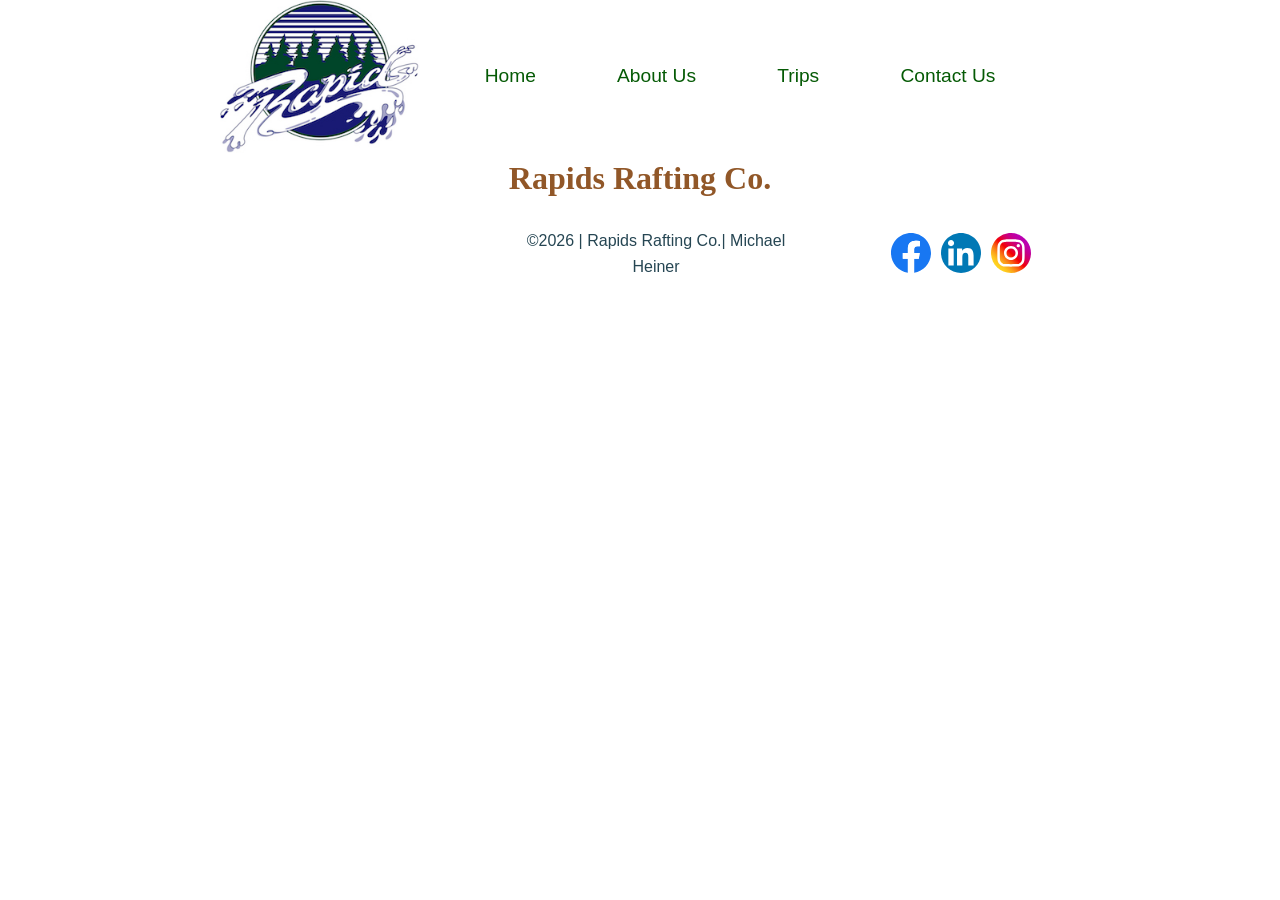
==== wwr/index.html @ 12aee29b "getting ready for the home page and the trips page" ====
<!DOCTYPE html>
<html lang="en">

<head>
    <meta charset="UTF-8">
    <meta name="viewport" content="width=device-width, initial-scale=1.0">
    <title>Contact Us | Rapids Rafting co.</title>
    <link rel="stylesheet" href="styles/rafting.css">
    <meta name="description"
        content="This is the Contact Us page of the Rapids Rafting Co. website, it contains details for customers to contact the company.">

    <meta name="author" content="Michael Heiner">

</head>

<body>
    <header>
        <img src="images/z-rapids-trees.jpg" alt="Rapids Logo">
        <nav>
            <ul class="navigation">
                <li><a href="index.html">Home</a></li>
                <li><a href="about.html">About Us</a></li>
                <li><a href="trips.html">Trips</a></li>
                <li><a href="contact.html">Contact Us</a></li>
            </ul>
        </nav>
    </header>
    <main>
        <h1>Rapids Rafting Co.</h1>
    </main>
    <footer>
        <nav class="socialmedia">
            <a href="https://facebook.com">
                <img src="images/facebook.svg" alt="*Facebook Icon" width="80">
            </a>
            <a href="https://linkedin.com">
                <img src="images/linkedin.svg" alt="*Linkedin Icon" width="80">
            </a>
            <a href="https://instagram.com">
                <img src="images/instagram.svg" alt="*Instagram Icon" width="80">
            </a>
        </nav>
        <p>©2026 | Rapids Rafting Co.| Michael Heiner</p>
    </footer>
</body>

</html>
---- wwr/styles/rafting.css ----
/* 1. Variables */
:root {
    --primary-color: #055a05;
    --secondary-color: #915728;
    --accent1-color: #264653;
    --accent2-color: #e9c46a;
    --heading-font: "Times New Roman", "Georgia", serif;
    --body-font: Arial, Helvetica, sans-serif;
    /* Fixed 'Ariel' spelling */
}

/* 2. Reset */
* {
    margin: 0;
    padding: 0;
    box-sizing: border-box;
}

/* 3. Base Elements */
body {
    font-family: var(--body-font);
    color: var(--accent1-color);
    line-height: 1.6;
}

h1,
h2 {
    font-family: var(--heading-font);
    color: var(--secondary-color);
}

nav,
p,
section,
article {
    margin: 16px;
    padding: 8px;
}

/* 4. Layout Containers */
header {
    margin: 1rem auto;
    display: grid;
    grid-template-columns: 200px 1fr;
    align-items: center;

}

header img {
    width: 200px;
    height: auto;
}

.navigation {
    display: flex;
    list-style: none;
}

.navigation li {
    flex: 1 1 auto;
}

.navigation a {
    display: block;
    color: var(--primary-color);
    padding: 20px;
    text-decoration: none;
    font-size: 1.2rem;
}

.navigation a:hover {
    color: var(--secondary-color);
    text-decoration: underline;
}


header,
main,
footer {
    width: 840px;
    margin: 0 auto;
    text-align: center;
}

/* 5. Hero Component */
.hero {
    position: relative;
}

.hero img {
    display: block;
    width: 100%;
    height: auto;
}

.hero h1 {
    position: absolute;
    top: 20px;
    width: 100%;
    padding: 16px;
    text-align: center;
    opacity: 0.7;
    background-color: var(--primary-color);
    color: #fff;
}

.hero article {
    position: absolute;
    bottom: 20px;
    padding: 5px;
    background-color: var(--accent1-color);
    opacity: 0.8;
    font-family: var(--body-font);
    color: var(--accent2-color);
}

.hero article img {
    float: right;
    width: 125px;
    border: 2px solid #264653;
    box-shadow: 0 0 12px rgba(0, 0, 0, 0.5);
    margin: 2rem;
}

.history {
    display: grid;
    grid-template-columns: 2fr 1fr 2fr;
    gap: 10px;
    align-items: center;
}

.history h2 {
    grid-column: 1/4;
}

.history p {
    margin: 2rem;
}

.history img {
    width: 100%;
    height: auto;
    border: 2px solid #264653;
    box-shadow: 0 0 12px rgba(0, 0, 0, 0.5);
}

.adventure {
    display: grid;
    grid-template-columns: 1fr 1fr 1fr 1fr 1fr;
    gap: 2rem;
}

.adventure h2 {
    grid-column: 1/6;
}

.adventure img {
    width: 100%;
    height: auto;
    border: 2px solid #264653;
    box-shadow: 0 0 12px rgba(0, 0, 0, 0.5);
}

/* 6. Social Media */
footer {
    display: grid;
    grid-template-columns: repeat(3, 1fr);
}

.socialmedia {
    grid-column: 3/4;
    grid-row: 1/2;
    display: flex;
    justify-content: right;
}

.socialmedia a {
    text-decoration: none;
    text-align: center;
}

.socialmedia a img {
    width: 50px;
    padding: 5px;
}

footer p {
    grid-column: 2/3;
    grid-row: 1/2;
    width: 100%;
    text-align: center;

}

/* 7. Contact Info */
.contact-info {
    line-height: 1.4;
}

address {
    font-style: normal;
}

.contact-flex {
    display: flex;
    gap: 5px;
    margin-top: 5px;
    align-items: flex-start;
}

.map,
.contact-form {
    flex: 1;
}

form {
    display: grid;
    grid-template-columns: 120px 1fr;
    gap: 15px;
    align-items: center;
}

textarea,
fieldset,
button {
    grid-column: 1 / span 2;
}

input[type=text],
input[type="email"] {
    padding: 8px;
    width: 100%;
}

label {
    text-align: left;
    align-self: start;

}

input,
textarea,
button {
    padding: 5px;
    font-size: 1rem;
}

fieldset {
    display: grid;
    gap: .5rem;
    margin: .25rem;
    border: none;
    padding: .25em;
}

fieldset label {
    display: block;
    text-align: left;
}
.checkbox-label {
    grid-column: 1 / span 2;
    display: flex;     
    align-items: center; 
    gap: 10px;
}

button {
    background-color: var(--primary-color);
    color: #fff;
    border: none;
    cursor: pointer;
}

button:hover {
    background-color: var(--accent1-color);
}

.map iframe {
    width: 100%;
    border: none;
    height: 400px;
    box-shadow: 0 0 5px var(--accent1-color);
}
/* 8. Meet our Team */
.employee-grid {
    display: grid;
    grid-template-columns: repeat(3, 1fr);
    gap: 20px;
    margin: 20px;
    padding: 2rem;
    background-color: var(--accent2-color);
    border: 3px solid var(--primary-color);
}

.employee-grid img {
    width: 100%;
    height: auto;
    border: 2px solid var(--secondary-color);
    box-shadow: 0 0 5px var(--secondary-color);
}
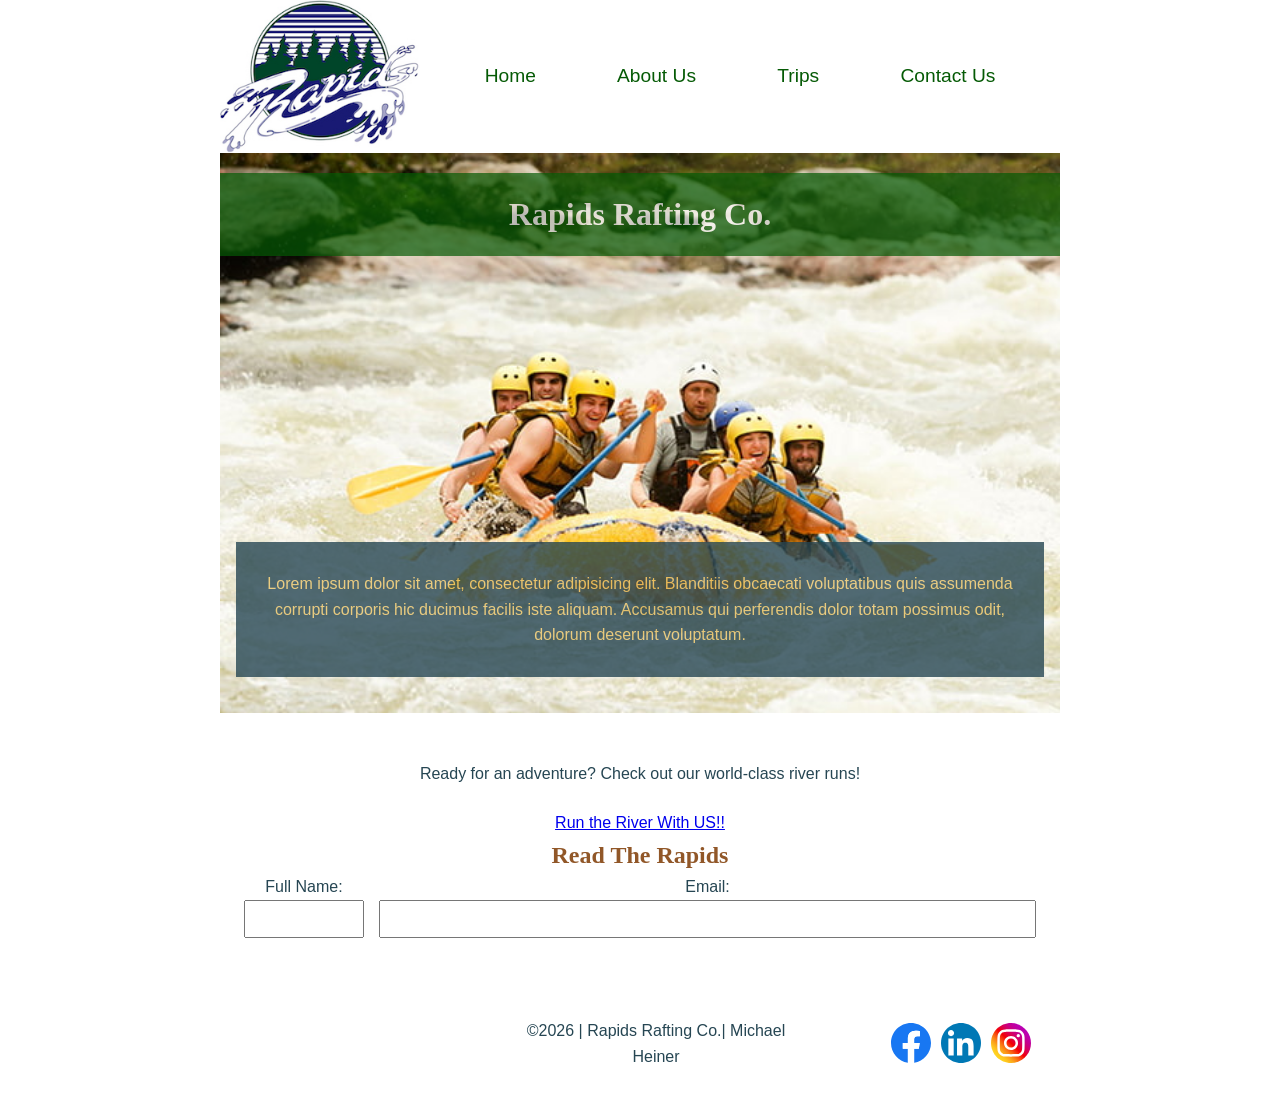
==== commit 339c8a66: "home page" ====
--- a/wwr/index.html
+++ b/wwr/index.html
@@ -4,10 +4,10 @@
 <head>
     <meta charset="UTF-8">
     <meta name="viewport" content="width=device-width, initial-scale=1.0">
-    <title>Contact Us | Rapids Rafting co.</title>
+    <title>Home | Rapids Rafting co.</title>
     <link rel="stylesheet" href="styles/rafting.css">
     <meta name="description"
-        content="This is the Contact Us page of the Rapids Rafting Co. website, it contains details for customers to contact the company.">
+        content="This is the Home page of the Rapids Rafting Co. website, it contains information to introduce customer to thecompany.">
 
     <meta name="author" content="Michael Heiner">
 
@@ -26,7 +26,33 @@
         </nav>
     </header>
     <main>
-        <h1>Rapids Rafting Co.</h1>
+        <div class="hero">
+            <img src="images/rafting4.jpg" alt="Rafting In Rapids">
+            <h1>Rapids Rafting Co.</h1>
+            <article>
+                <p>Lorem ipsum dolor sit amet, consectetur adipisicing elit. Blanditiis obcaecati voluptatibus quis
+                    assumenda corrupti corporis hic ducimus facilis iste aliquam. Accusamus qui perferendis dolor totam
+                    possimus odit, dolorum deserunt voluptatum.</p>
+            </article>
+        </div>
+        <section class="action-area">
+            <p>Ready for an adventure? Check out our world-class river runs!</p>
+            <a href="trips.html" class="cta-button">Run the River With US!!</a>
+            <div class="newsletter">
+                <h2>Read The Rapids</h2>
+            </div>
+            <form>
+                <div class="form-item-name">
+                    <label for="fullname">Full Name:</label>
+                    <input type="text" id="fullname" name="fullname" required>
+                </div>
+                <div class="form-item column2">
+                    <label for="useremail">Email:</label>
+                    <input type="email" id="useremail" name="useremail" required>
+                </div>
+            </form>
+        </section>
+        <section></section>
     </main>
     <footer>
         <nav class="socialmedia">
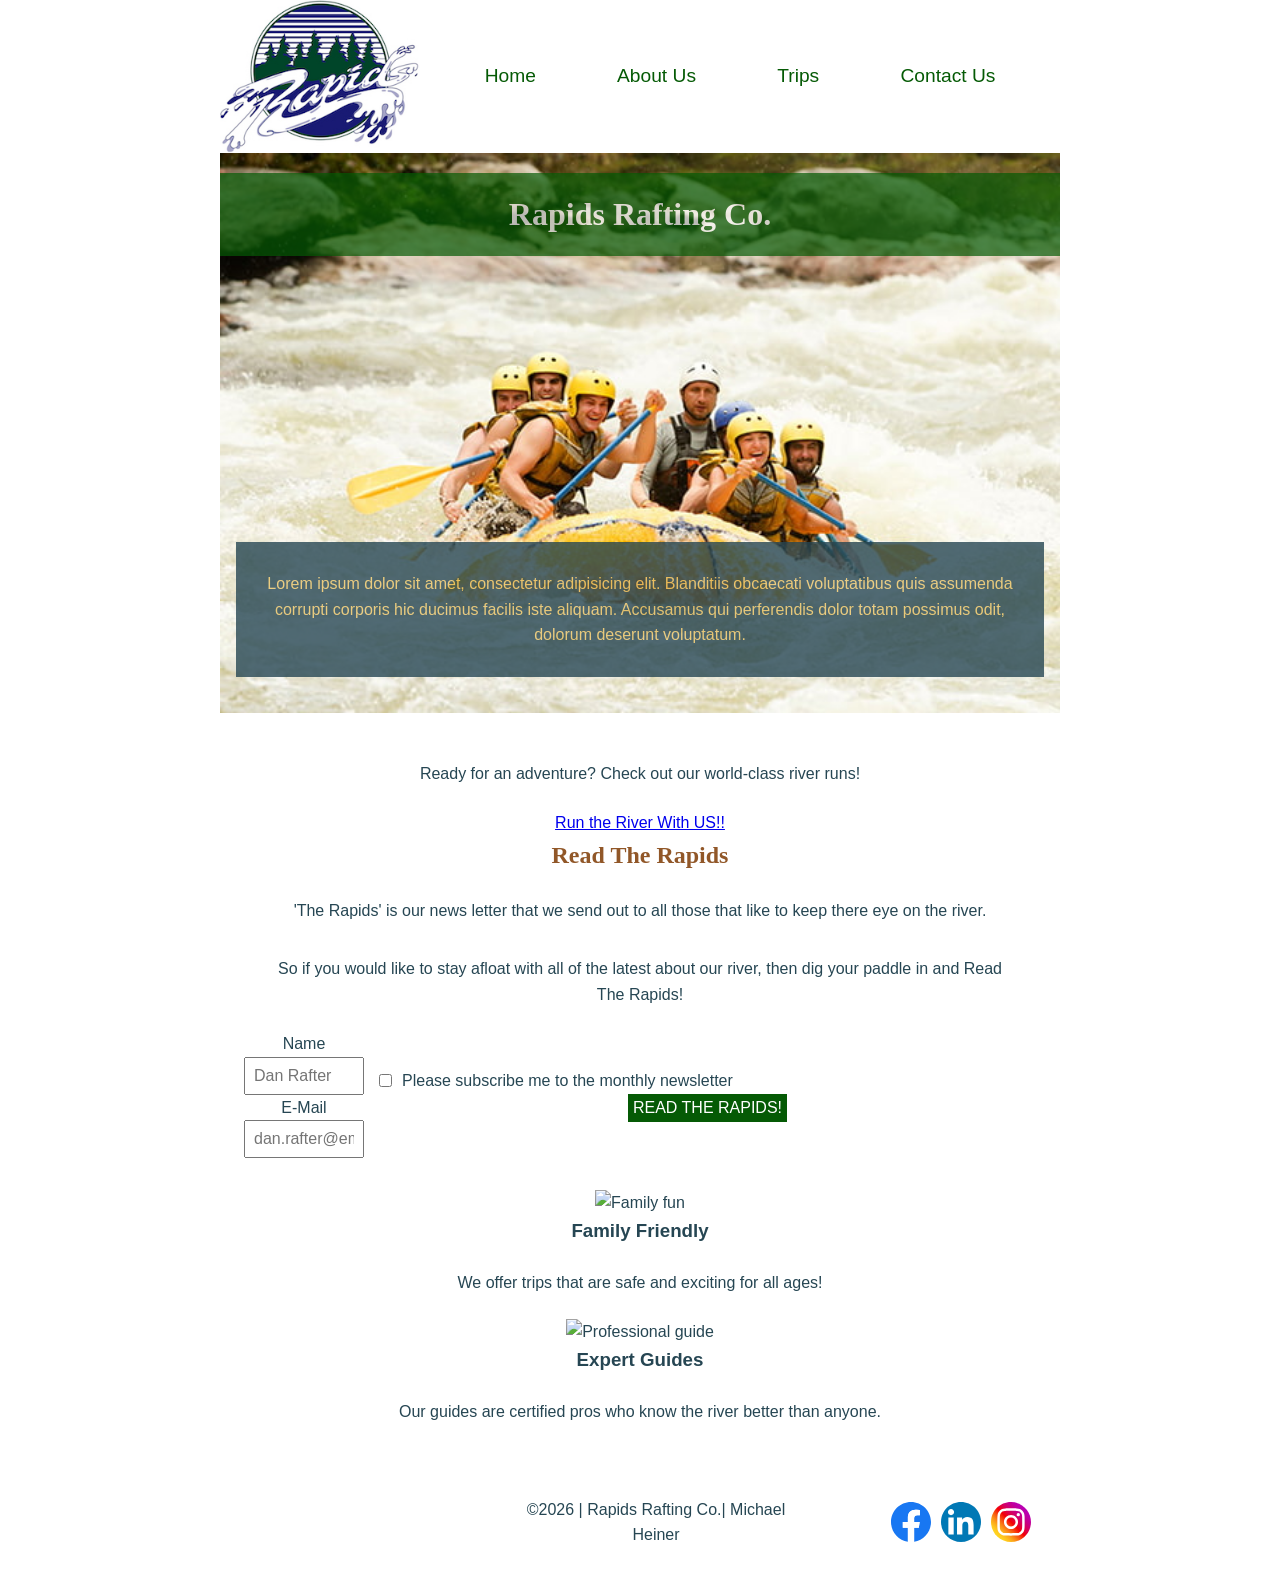
==== commit 38560814: "added to home page" ====
--- a/wwr/index.html
+++ b/wwr/index.html
@@ -40,19 +40,40 @@
             <a href="trips.html" class="cta-button">Run the River With US!!</a>
             <div class="newsletter">
                 <h2>Read The Rapids</h2>
+                <p>'The Rapids' is our news letter that we send out to all those that like to keep there eye on the
+                    river.</p>
+                <p>So if you would like to stay afloat with all of the latest about our river, then dig your paddle in
+                    and Read The Rapids!</p>
             </div>
             <form>
-                <div class="form-item-name">
-                    <label for="fullname">Full Name:</label>
-                    <input type="text" id="fullname" name="fullname" required>
+                <div>
+                    <label for="user-name">Name</label>
+                    <input type="text" id="user-name" name="user-name" placeholder="Dan Rafter">
+                    <label for="user-email">E-Mail</label>
+                    <input type="email" id="user-email" name="user-email" placeholder="dan.rafter@email.com">
                 </div>
-                <div class="form-item column2">
-                    <label for="useremail">Email:</label>
-                    <input type="email" id="useremail" name="useremail" required>
+                <div>
+                    <label for="subscribe" class="checkbox-label">
+                        <input type="checkbox" id="subscribe" name="subscribe" value="yes"> Please subscribe me to the
+                        monthly
+                        newsletter
+                    </label>
+                    <button type="submit">READ THE RAPIDS!</button>
                 </div>
             </form>
         </section>
-        <section></section>
+        <section class="home-grid">
+            <div class="grid-item">
+                <img src="images/" alt="Family fun">
+                <h3>Family Friendly</h3>
+                <p>We offer trips that are safe and exciting for all ages!</p>
+            </div>
+            <div class="grid-item">
+                <img src="images/" alt="Professional guide">
+                <h3>Expert Guides</h3>
+                <p>Our guides are certified pros who know the river better than anyone.</p>
+            </div>
+        </section>
     </main>
     <footer>
         <nav class="socialmedia">
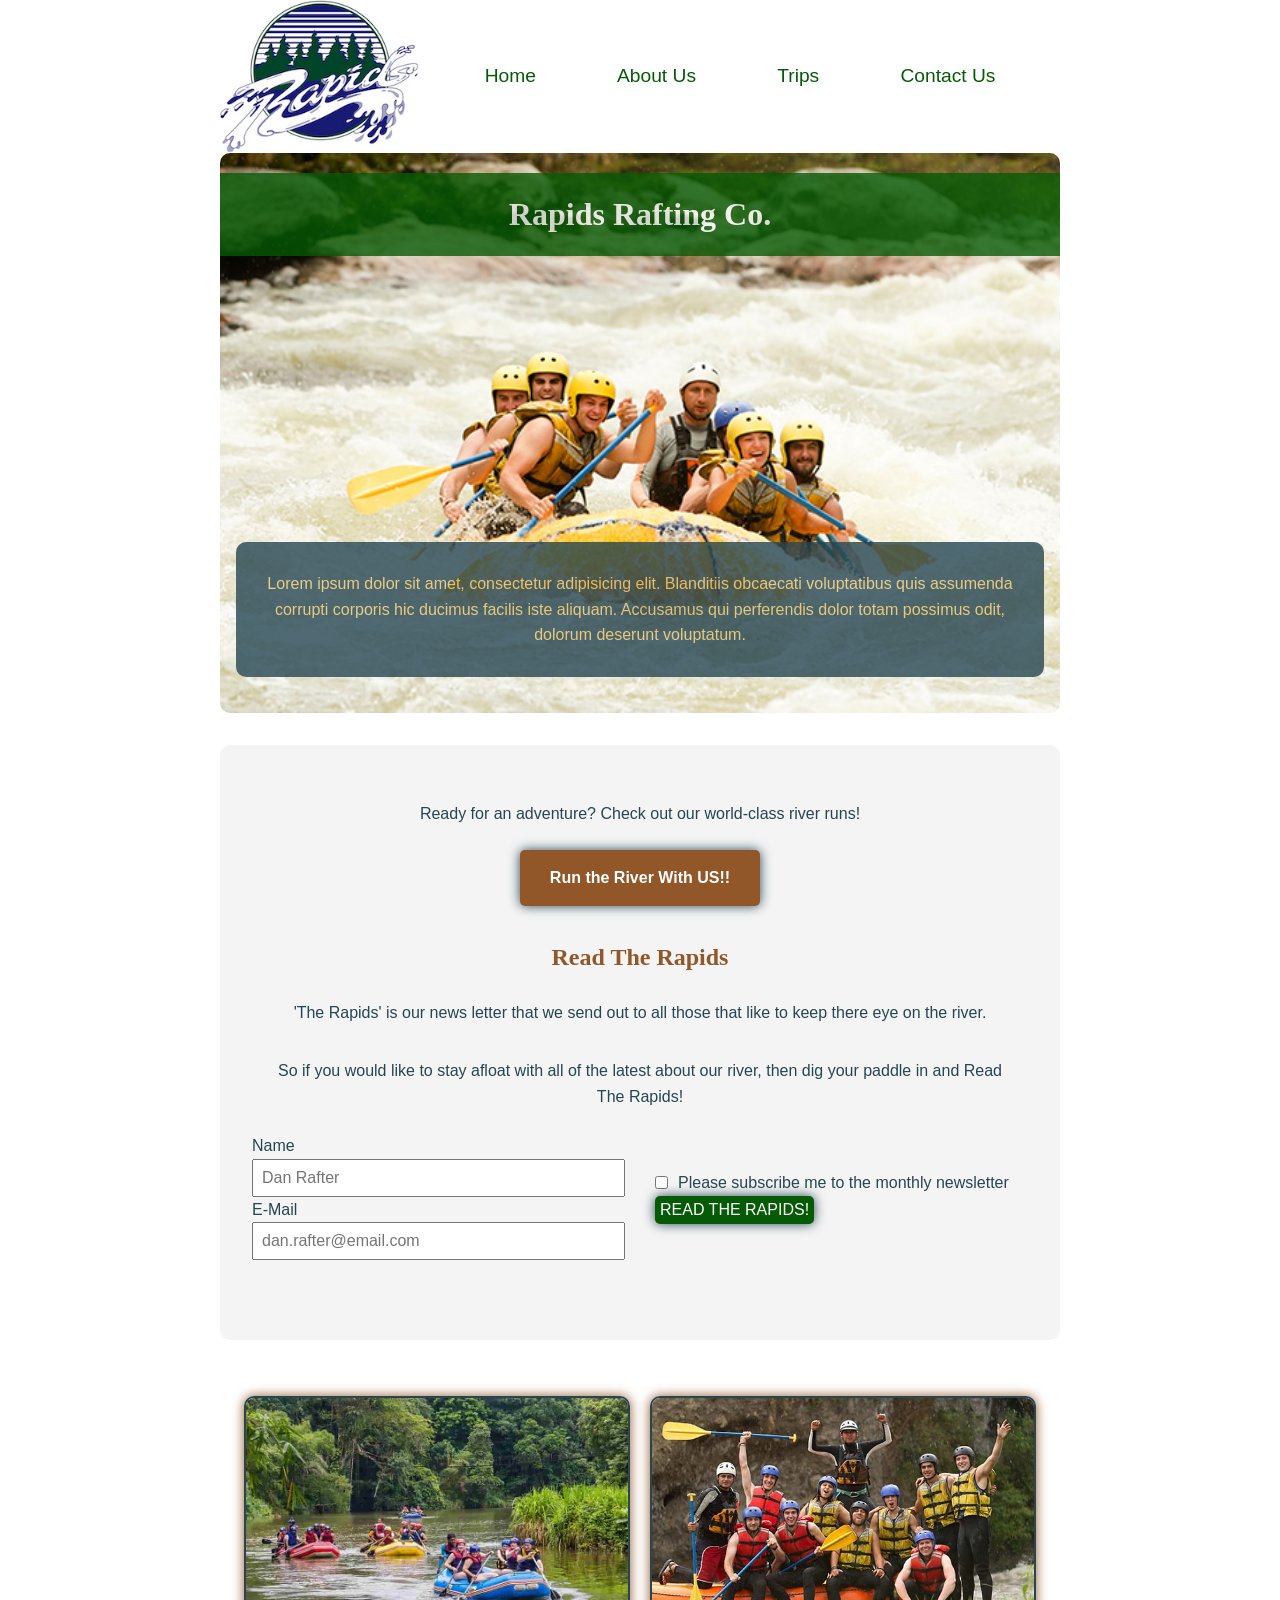
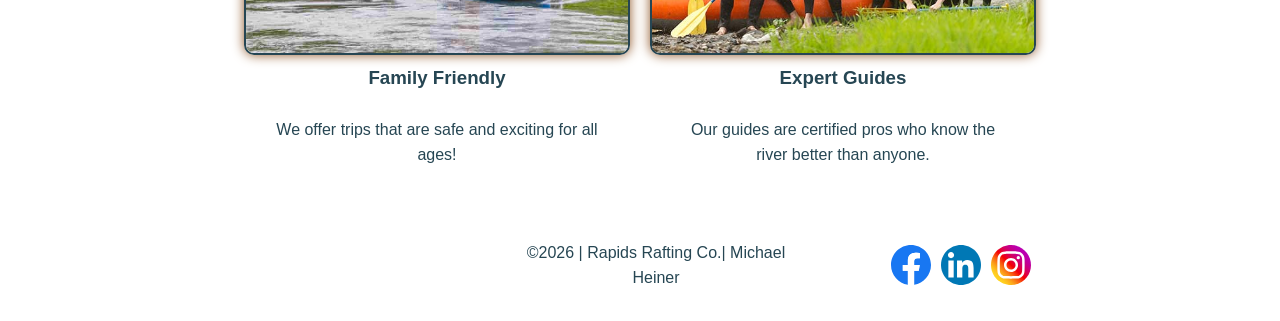
==== commit 6e14d820: "almost finished" ====
--- a/wwr/index.html
+++ b/wwr/index.html
@@ -27,7 +27,7 @@
     </header>
     <main>
         <div class="hero">
-            <img src="images/rafting4.jpg" alt="Rafting In Rapids">
+            <img src="images/green-rock.jpg" alt="Rafting In Rapids">
             <h1>Rapids Rafting Co.</h1>
             <article>
                 <p>Lorem ipsum dolor sit amet, consectetur adipisicing elit. Blanditiis obcaecati voluptatibus quis
@@ -64,12 +64,12 @@
         </section>
         <section class="home-grid">
             <div class="grid-item">
-                <img src="images/" alt="Family fun">
+                <img src="images/rafting15.jpg" alt="Family fun">
                 <h3>Family Friendly</h3>
                 <p>We offer trips that are safe and exciting for all ages!</p>
             </div>
             <div class="grid-item">
-                <img src="images/" alt="Professional guide">
+                <img src="images/rafting59_600.jpg" alt="Professional guides standing in front of a raft.">
                 <h3>Expert Guides</h3>
                 <p>Our guides are certified pros who know the river better than anyone.</p>
             </div>
--- a/wwr/styles/rafting.css
+++ b/wwr/styles/rafting.css
@@ -91,6 +91,7 @@
     display: block;
     width: 100%;
     height: auto;
+    border-radius: 10px;
 }
 
 .hero h1 {
@@ -99,7 +100,7 @@
     width: 100%;
     padding: 16px;
     text-align: center;
-    opacity: 0.7;
+    opacity: 0.79;
     background-color: var(--primary-color);
     color: #fff;
 }
@@ -112,6 +113,7 @@
     opacity: 0.8;
     font-family: var(--body-font);
     color: var(--accent2-color);
+    border-radius: 10px;
 }
 
 .hero article img {
@@ -142,6 +144,7 @@
     height: auto;
     border: 2px solid #264653;
     box-shadow: 0 0 12px rgba(0, 0, 0, 0.5);
+    border-radius: 5px;
 }
 
 .adventure {
@@ -159,6 +162,7 @@
     height: auto;
     border: 2px solid #264653;
     box-shadow: 0 0 12px rgba(0, 0, 0, 0.5);
+    border-radius: 5px;
 }
 
 /* 6. Social Media */
@@ -257,10 +261,11 @@
     display: block;
     text-align: left;
 }
+
 .checkbox-label {
     grid-column: 1 / span 2;
-    display: flex;     
-    align-items: center; 
+    display: flex;
+    align-items: center;
     gap: 10px;
 }
 
@@ -269,6 +274,9 @@
     color: #fff;
     border: none;
     cursor: pointer;
+    box-shadow: 0 0 12px var(--accent1-color);
+    border-radius: 5px;
+
 }
 
 button:hover {
@@ -279,8 +287,10 @@
     width: 100%;
     border: none;
     height: 400px;
-    box-shadow: 0 0 5px var(--accent1-color);
-}
+    box-shadow: 0 0 12px var(--accent1-color);
+    border-radius: 10px;
+}
+
 /* 8. Meet our Team */
 .employee-grid {
     display: grid;
@@ -290,11 +300,103 @@
     padding: 2rem;
     background-color: var(--accent2-color);
     border: 3px solid var(--primary-color);
+    border-radius: 10px;
+
 }
 
 .employee-grid img {
     width: 100%;
     height: auto;
     border: 2px solid var(--secondary-color);
-    box-shadow: 0 0 5px var(--secondary-color);
+    box-shadow: 0 0 12px var(--secondary-color);
+    border-radius: 10px;
+
+}
+
+/* 9. Home Grid */
+.home-grid {
+    display: grid;
+    grid-template-columns: 1fr 1fr;
+    gap: 20px;
+    margin-top: 3rem;
+}
+
+.home-grid .grid-item img {
+    width: 100%;
+    height: auto;
+    border: 2px solid var(--accent1-color);
+    box-shadow: 0 0 12px var(--secondary-color);
+    border-radius: 10px;
+
+}
+
+.action-area {
+    background-color: #f4f4f4;
+    padding: 2rem;
+    margin: 2rem 0;
+    border-radius: 10px;
+}
+.action-area form{
+    display: grid;
+    grid-template-columns: 1fr 1fr;
+    gap: 30px;
+    text-align: left;
+    margin-bottom: 3rem;
+    align-items: center;
+}
+.cta-button {
+    display: inline-block;
+    padding: 15px 30px;
+    background-color: var(--secondary-color);
+    color: white;
+    text-decoration: none;
+    font-weight: bold;
+    margin-bottom: 2rem;
+    box-shadow: 0 0 12px var(--accent1-color);
+    border-radius: 5px;
+}
+.cta-button:hover {
+    background-color: var(--accent1-color);
+}
+/* 10. Trips lay out*/
+
+.trip-item {
+    display: grid;
+    grid-template-columns: 250px 1fr;
+    gap: 30px;
+    text-align: left;
+    margin-bottom: 3rem;
+    align-items: center;
+}
+
+.trip-item img {
+    width: 100%;
+    border: 2px solid #264653;
+    box-shadow: 0 0 12px rgba(0, 0, 0, 0.5);
+    border-radius: 5px;
+}
+
+/* 11. trips table*/
+table {
+    width: 100%;
+    border-collapse: collapse;
+    border: 2px solid #264653;
+    box-shadow: 0 0 12px rgba(0, 0, 0, 0.5);
+    border-radius: 5px;
+    margin: 2rem 0;
+}
+
+th,
+td {
+    padding: 8px;
+    border: 1px solid #ddd;
+}
+
+th {
+    background-color: var(--primary-color);
+    color: white;
+}
+
+tr:nth-child(even) {
+    background-color: #f9f9f9;
 }
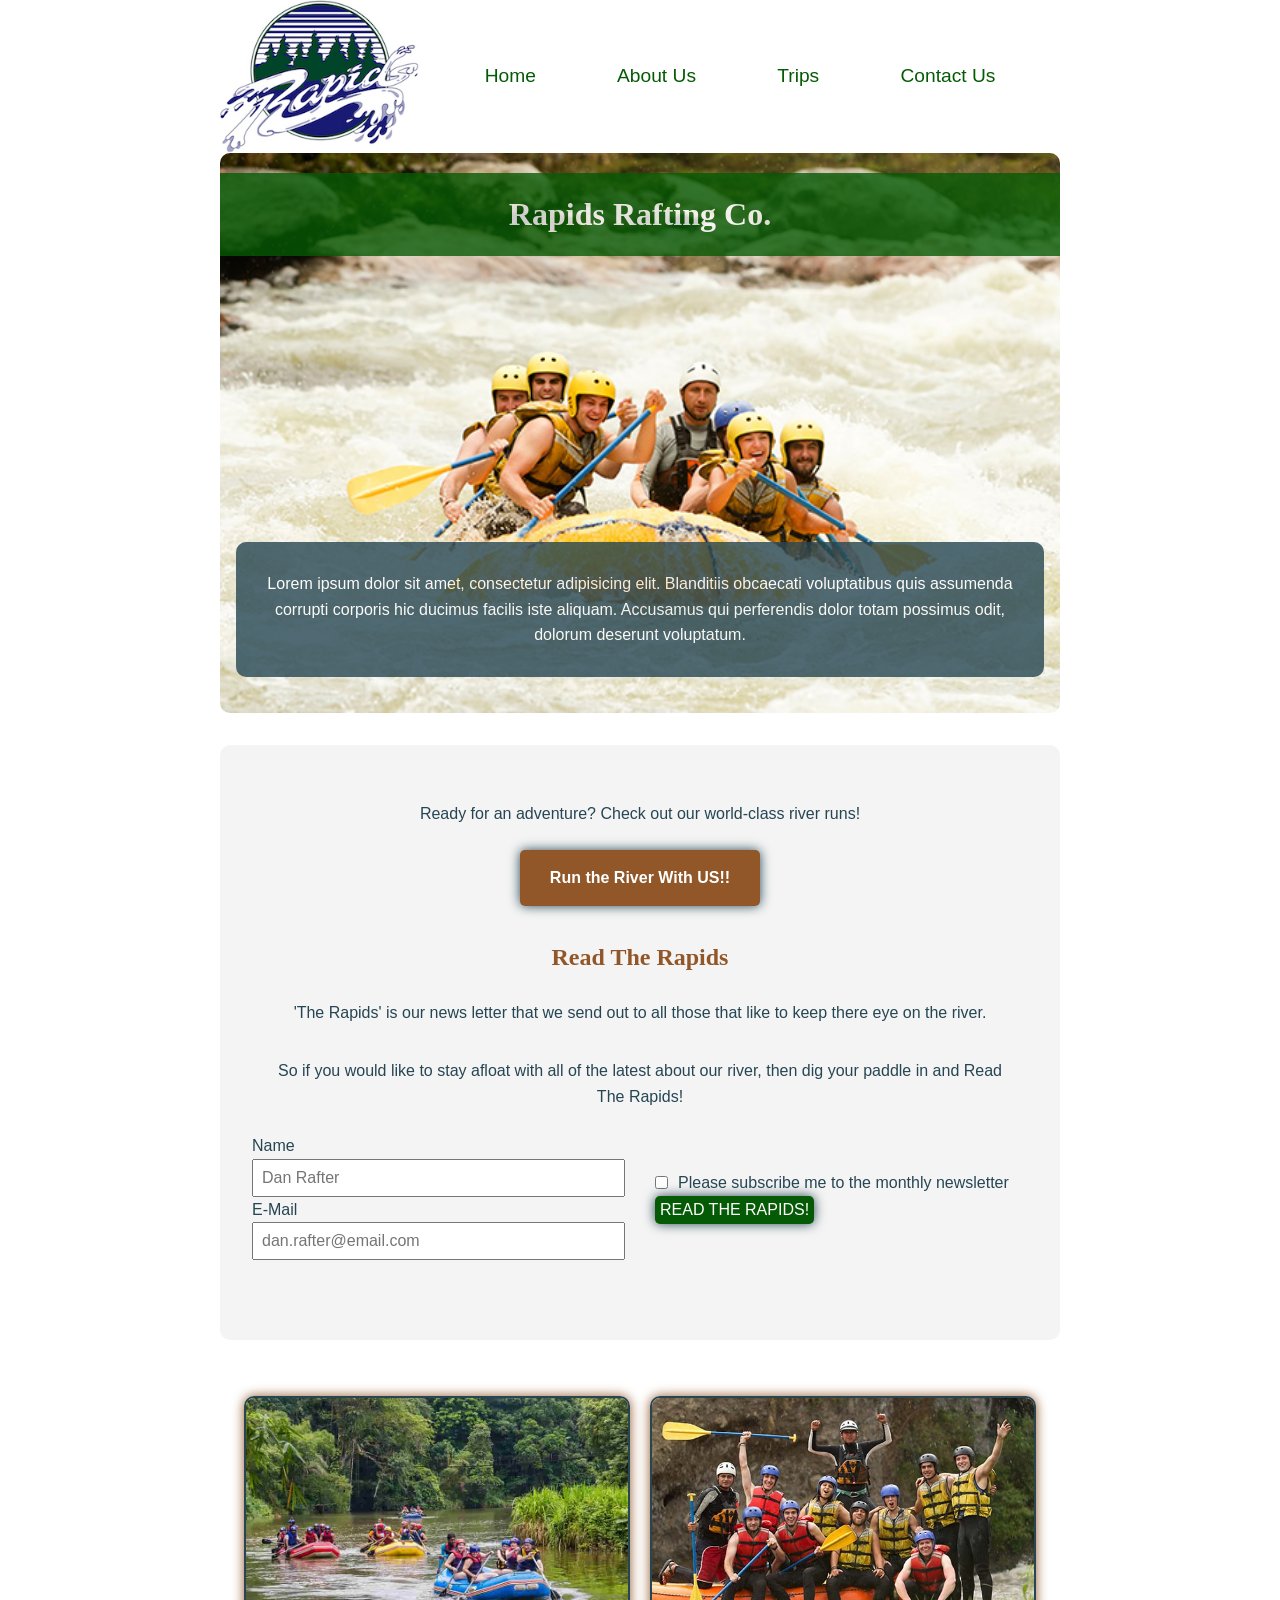
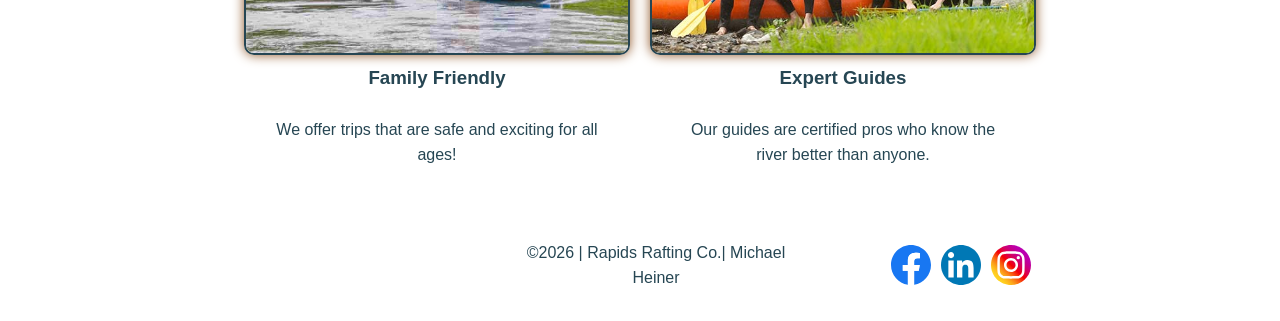
==== commit 04913c23: "renamed images" ====
--- a/wwr/index.html
+++ b/wwr/index.html
@@ -64,12 +64,12 @@
         </section>
         <section class="home-grid">
             <div class="grid-item">
-                <img src="images/rafting15.jpg" alt="Family fun">
+                <img src="images/rafting15.jpg" alt="Families having fun on the river.">
                 <h3>Family Friendly</h3>
                 <p>We offer trips that are safe and exciting for all ages!</p>
             </div>
             <div class="grid-item">
-                <img src="images/rafting59_600.jpg" alt="Professional guides standing in front of a raft.">
+                <img src="images/rafting59.jpg" alt="Professional guides standing in front of a raft.">
                 <h3>Expert Guides</h3>
                 <p>Our guides are certified pros who know the river better than anyone.</p>
             </div>
--- a/wwr/styles/rafting.css
+++ b/wwr/styles/rafting.css
@@ -112,7 +112,7 @@
     background-color: var(--accent1-color);
     opacity: 0.8;
     font-family: var(--body-font);
-    color: var(--accent2-color);
+    color: white;
     border-radius: 10px;
 }
 
